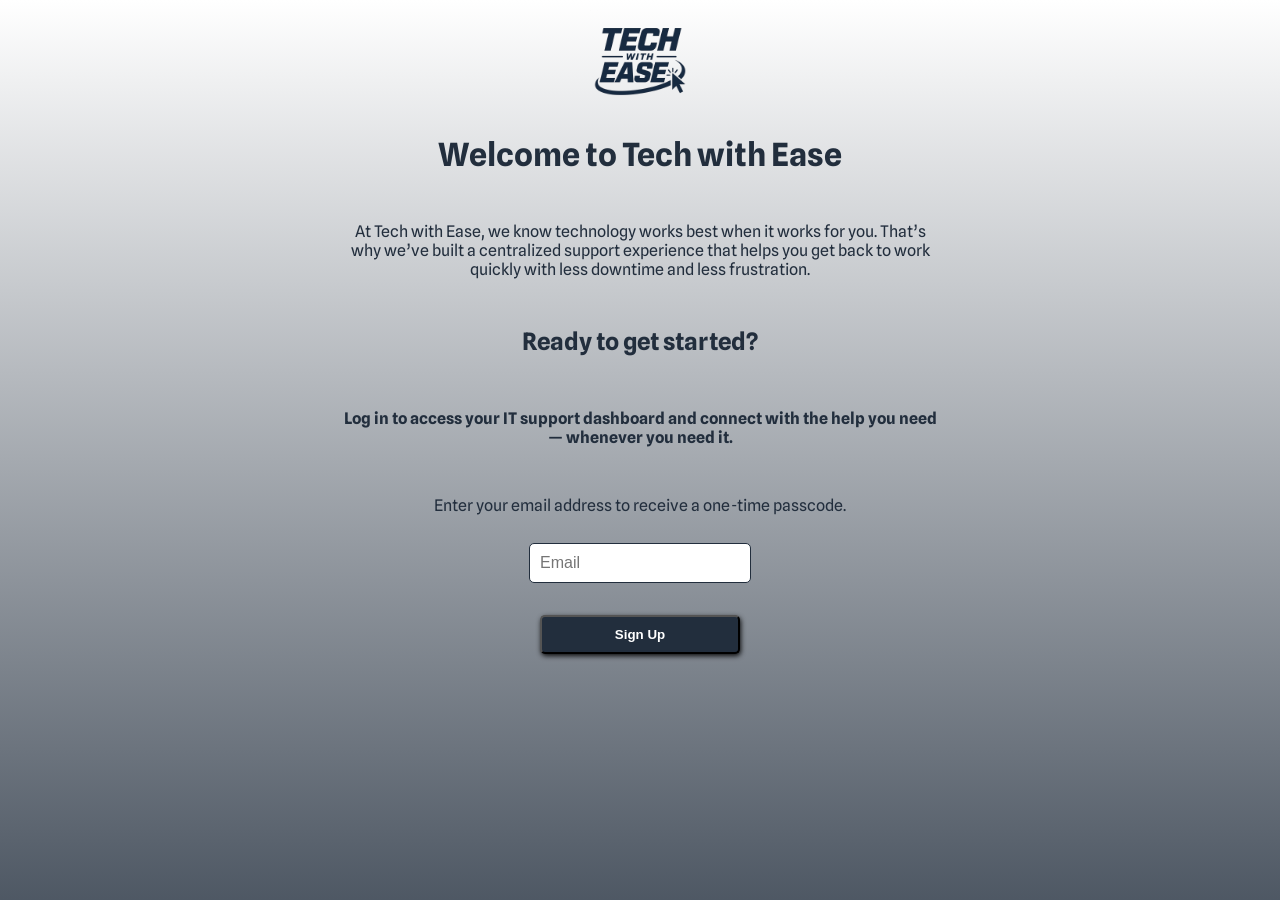
==== index.html @ 073cee04 "Replace login.html with index.html for customer login functionality" ====
<!DOCTYPE html>
<html>
<head>
    <title>Tech with Ease Customer Login</title>
    <link rel="preconnect" href="https://fonts.googleapis.com">
    <link rel="preconnect" href="https://fonts.gstatic.com" crossorigin>
    <link rel="stylesheet" href="./css/login.css">
    <link href="https://fonts.googleapis.com/css2?family=Spline+Sans:wght@300..700&display=swap" rel="stylesheet">
    <script src="https://sdk.amazonaws.com/js/aws-sdk-2.1692.0.min.js"></script>
    <script src="./scripts/login.js" defer></script>
</head>
<body class="container">
    <header class="logo">
        <img src="./img/logo.png" alt="Tech with Ease Logo">
        <h1>Welcome to Tech with Ease</h1>
    </header>
    <div id="login-container">
        <!-- Sign In -->
        <div class="form-wrapper">
            <form id="signup-form">
                <p>At Tech with Ease, we know technology works best when it works for you. That’s why we’ve built a centralized support experience that helps you get back to work quickly with less downtime and less frustration.</p>
                <h2>Ready to get started?</h2>
                <h4>Log in to access your IT support dashboard and connect with the help you need — whenever you need it.</h4>
                <p>Enter your email address to receive a one-time passcode.</p>
                <input type="email" id="signup-email" placeholder="Email" required>
                <button type="submit">Sign Up</button>
            </form>

            <!-- OTP Verification -->
            <form id="otp-form" style="display:none">
                <p>Enter the code sent to your email.</p>
                <input type="text" id="otp-code" placeholder="One-time code" required>
                <button type="submit">Verify</button>
            </form>

            <div id="error-message"></div>
        </div>
    </div>
</body>
</html>
---- css/login.css ----
body {
    background-image: 
    linear-gradient(rgba(255, 255, 255, 0.8), rgba(34, 46, 61, 0.8)), 
    url('../img/background.jpg');
    background-size: cover;
    background-attachment: fixed;
    background-repeat: no-repeat;
    font-family: "Spline Sans", sans-serif;
    color: #222E3D;
}

.container {
  display: grid;
  max-width: 600px;
  position: relative;
  margin: auto;
  gap: 10px;
  grid-template-areas:  "header"
                        "body";
  grid-template-columns: 1fr;
  grid-template-rows: auto;
}

header {
    grid-area: header;
    text-align: center;
}

header img {
    width: 100px;
    height: auto;
    margin-top: 10px;
}

.form-wrapper {
    grid-area: body;
    display: flex;
    flex-direction: column;
    align-items: center;
    justify-content: center;
    gap: 1rem;
    text-align: center;
}

.form-wrapper form {
    display: flex;
    flex-direction: column;
    align-items: center;
    gap: 0.75rem;
}

.form-wrapper input,
.form-wrapper button {
    width: 100%;
    max-width: 200px;
}

input {
    padding: 10px;
    border: 1px solid #222E3D;
    border-radius: 5px;
    font-size: 16px;
}

button {
    display: inline-block;
    padding: 10px 20px;
    background-color: #222E3D;
    color: white;
    text-decoration: none;
    border-radius: 5px;
    font-weight: bold;
    margin-top: 20px;
    text-align: center;
    box-shadow: 1px 2px 5px rgba(0, 0, 0, 0.9);
    transition: transform 0.1s ease, box-shadow 0.1s ease;
}

button:hover {
    transform: translateY(-2px);
    box-shadow: 1px 4px 10px rgba(0, 0, 0, 0.9);
}

button:active {
    transform: scale(0.95);
    box-shadow: inset 1px 2px 5px rgba(0, 0, 0, 0.9);
}
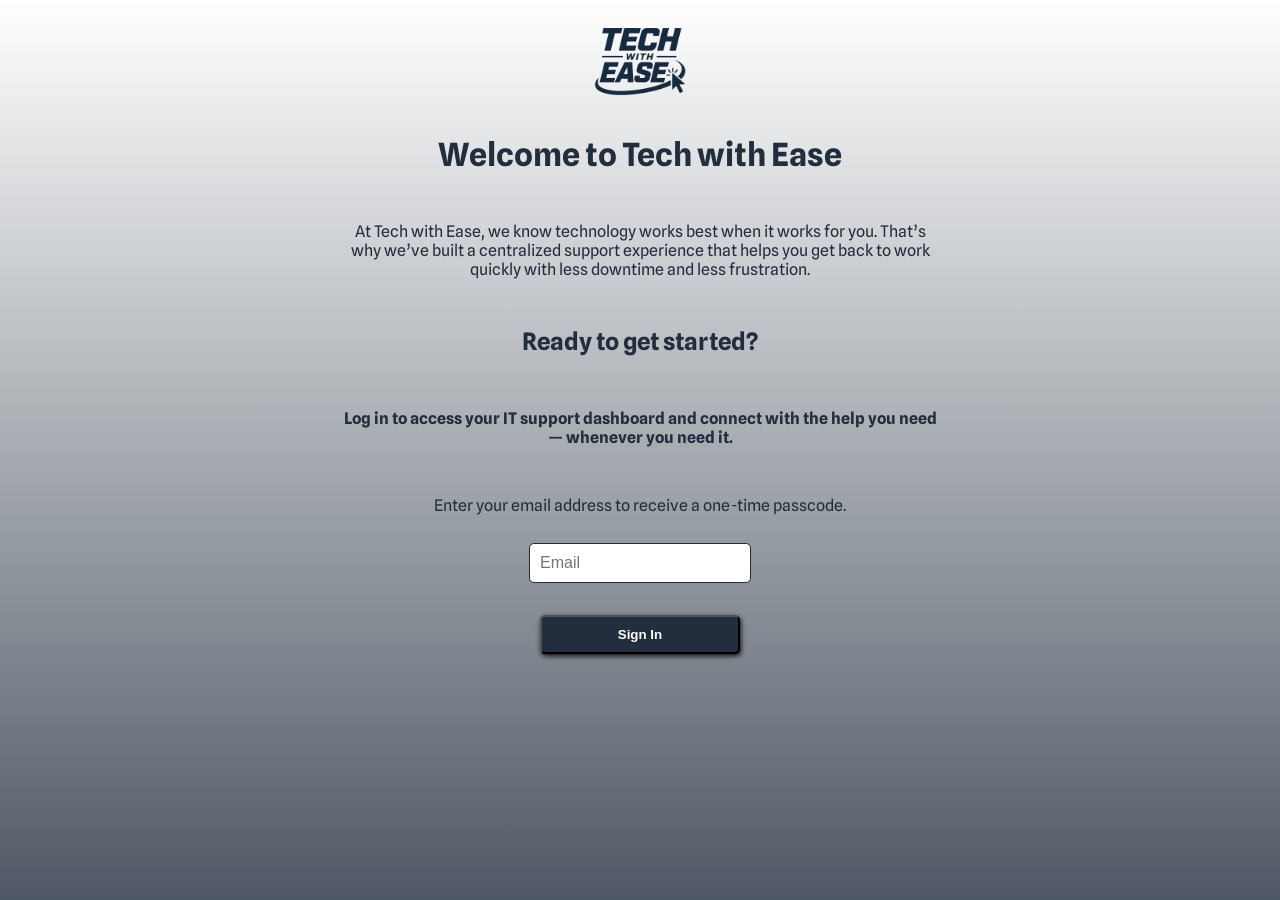
==== commit bec92848: "update sign-in button" ====
--- a/index.html
+++ b/index.html
@@ -23,7 +23,7 @@
                 <h4>Log in to access your IT support dashboard and connect with the help you need — whenever you need it.</h4>
                 <p>Enter your email address to receive a one-time passcode.</p>
                 <input type="email" id="signup-email" placeholder="Email" required>
-                <button type="submit">Sign Up</button>
+                <button type="submit">Sign In</button>
             </form>
 
             <!-- OTP Verification -->
@@ -36,5 +36,26 @@
             <div id="error-message"></div>
         </div>
     </div>
+
+    <!-- Chatbot Loader Configuration -->
+    <script>
+        var loaderOpts = {
+            baseUrl: 'https://d1qavrc6wcmu78.cloudfront.net/'
+        };
+
+        var chatbotUiConfig = {
+            ui: {
+                parentOrigin: 'https://priscawhite.github.io/'
+            },
+            iframe: {
+                iframeOrigin: 'https://d1qavrc6wcmu78.cloudfront.net'
+            },
+            lex: {
+                botId: 'NLZCSJMM5Z',
+                region: 'us-west-2'
+            }
+        };
+    </script>
+    <script src="https://d1qavrc6wcmu78.cloudfront.net/lex-web-ui-loader.min.js" defer></script>
 </body>
 </html>
